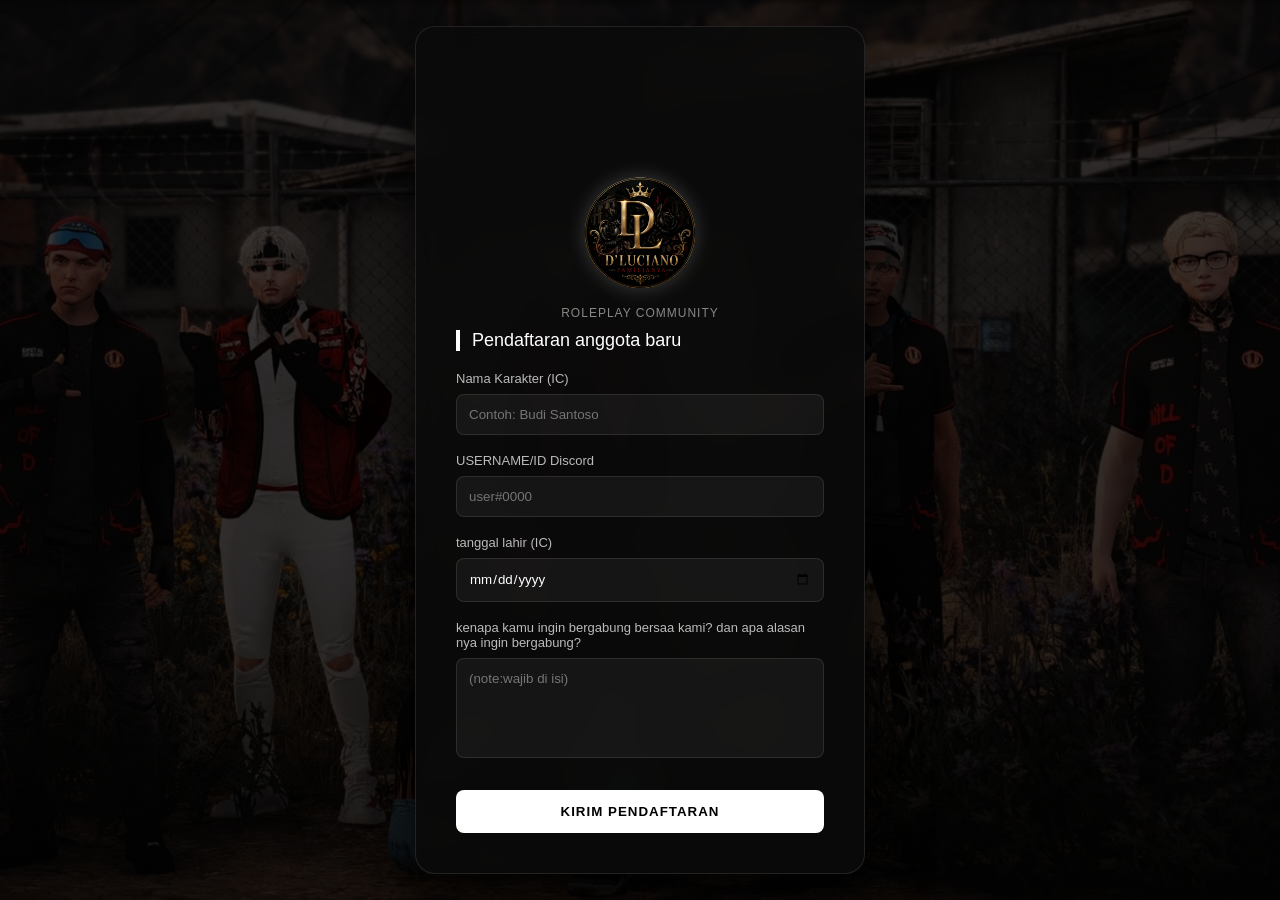
==== index.html @ 857606fa "Rename belajar.html to index.html" ====
<!DOCTYPE html>
<html lang="id">
<head>
    <meta charset="UTF-8">
    <meta name="viewport" content="width=device-width, initial-scale=1.0">
    <title>FiveM Whitelist - D'Serra Familia</title>
    <link rel="stylesheet" href="style.css">
</head>
<body>

    <div class="login-container">
        <div class="login-box">
            <div class="logo-area">
                <img src="ntah.png" alt="D'Serra Familia Logo" class="main-logo">
                <p>Roleplay Community</p>
            </div>
            
            <h2>Pendaftaran anggota baru</h2>
            
            
               <form id="whitelistForm">
    <div class="input-group">
        <label>Nama Karakter (IC)</label>
        <input type="text" id="namaIC" placeholder="Contoh: Budi Santoso" required>
    </div>

    <div class="input-group">
        <label>USERNAME/ID Discord</label>
        <input type="text" id="idDiscord" placeholder="user#0000" required>
    </div>

    <div class="input-group">
        <label>tanggal lahir (IC)</label>
        <input type="date" id="umurOOC" placeholder="ISI SESUAI IC KALIAN" required>
    </div>

    <div class="input-group">
        <label>kenapa kamu ingin bergabung bersaa kami? dan apa alasan nya ingin bergabung?</label>
        <textarea id="ceritaIC" placeholder="(note:wajib di isi)"></textarea>
    </div>

     
    <button type="submit" class="btn-register">Kirim Pendaftaran</button>
</formx>

<script>
document.getElementById('whitelistForm').addEventListener('submit', function(e) {
    e.preventDefault(); 

    // 1. PASTIKAN LINK INI ASLI DARI DISCORD (Copy-Paste pelan-pelan)
    const webhookURL = "https://discord.com/api/webhooks/1497465421790449724/T3MTcY38hQxdaBVU0WyTDmfzKL4jIUrTYMlTLcLwL-QKvXX6n3lOD3ncbkE-6vwi1HoP"; 

    // 2. AMBIL DATA (Pastikan ID 'namaIC', 'idDiscord', dll ada di tag <input> kamu)
    const nama = document.getElementById('namaIC').value;
    const discord = document.getElementById('idDiscord').value;
    const umur = document.getElementById('umurOOC').value;
    const cerita = document.getElementById('ceritaIC').value;

    const pesan = {
        username: "𝔇 ' 𝔏𝔲𝔠𝔦𝔞𝔫𝔬 𝔉𝔞𝔪𝔦𝔩𝔦𝔞",
        embeds: [{
            title: "anggota keluarga baru",
            color: 16727614,
            fields: [
                { name: "Nama IC", value: nama, inline: true },
                { name: "ID Discord", value: discord, inline: true },
                { name: "Umur OOC", value: umur, inline: true },
                { name: "alasan masuk 𝔇 ' 𝔏𝔲𝔠𝔦𝔞𝔫𝔬 𝔉𝔞𝔪𝔦𝔩𝔦𝔞", value: cerita }
            ]
        }]
    };

    fetch(webhookURL, {
        method: 'POST',
        headers: { 'Content-Type': 'application/json' },
        body: JSON.stringify(pesan)
    })
    .then(res => {
        if(res.ok) {
            window.location.href = "sukses.html";
        } else {
            alert("Discord nolak! Cek link Webhook kamu.");
        }
    })
    .catch(err => {
        alert("Error: " + err + ". Coba pakai Live Server!");
    });
});
</script>

                
            </form>
            
        </div>
    </div>

</body>
</html>
---- style.css ----
* {
    margin: 0;
    padding: 0;
    box-sizing: border-box;
    font-family: 'Segoe UI', sans-serif;
}

body {
    /* Latar belakang kota GTA 5 Malam Hari agar Logo Putih terlihat jelas */
    background: linear-gradient(rgba(0, 0, 0, 0.75), rgba(0, 0, 0, 0.85)), 
                url(uhui.png); 
    
    background-color: #000;
    background-size: cover;
    background-position: center;
    background-repeat: no-repeat;
    background-attachment: fixed;
    
    height: 100vh;
    display: flex;
    justify-content: center;
    align-items: center;
}

.login-box {
    background: rgba(10, 10, 10, 0.9);
    backdrop-filter: blur(15px); /* Efek kaca lebih kuat */
    padding: 40px;
    border-radius: 20px;
    border: 1px solid rgba(255, 255, 255, 0.1);
    width: 450px;
    box-shadow: 0 30px 60px rgba(0, 0, 0, 0.8);
    color: white;
}

.logo-area {
    text-align: center;
    margin-bottom: 10px;
}

/* Mengatur ukuran logo D'Serra Familia */
.main-logo {
    width: 130px; 
    height: auto;
    margin-top: 100px; /* <--- TAMBAHKAN ATAU UBAH INI */
    filter: drop-shadow(0 0 10px rgba(255, 255, 255, 0.2));
}


.logo-area p {
    font-size: 12px;
    color: #888;
    text-transform: uppercase;
    letter-spacing: 1px;
    margin-top: 5px;
}

h2 {
    margin-bottom: 20px;
    font-weight: 500;
    border-left: 4px solid #ffffff; /* Border putih agar seragam dengan logo */
    padding-left: 12px;
    font-size: 18px;
    color: #fff;
}

.input-group {
    margin-bottom: 18px;
}

.input-group label {
    display: block;
    font-size: 13px;
    margin-bottom: 8px;
    color: #bbb;
}

.input-group input, .input-group textarea {
    width: 100%;
    padding: 12px;
    background: rgba(255, 255, 255, 0.05);
    border: 1px solid rgba(255, 255, 255, 0.1);
    border-radius: 8px;
    color: white;
    outline: none;
}

.input-group input:focus, .input-group textarea:focus {
    border-color: #ffffff;
}

textarea {
    height: 100px;
    resize: none;
}

.btn-register {
    width: 100%;
    padding: 14px;
    background: #ffffff; /* Tombol putih agar elegan dengan logo */
    color: #000; /* Tulisan hitam agar terbaca */
    border: none;
    border-radius: 8px;
    font-weight: bold;
    cursor: pointer;
    margin-top: 10px;
    transition: 0.3s;
    text-transform: uppercase;
    letter-spacing: 1px;
}

.btn-register:hover {
    background: #e0e0e0;
    box-shadow: 0 0 20px rgba(255, 255, 255, 0.4);
    transform: translateY(-2px);
}

/* Efek Animasi Centang */
.success-icon {
    background: rgba(40, 167, 69, 0.1);
    width: 120px;
    height: 120px;
    border-radius: 50%;
    display: flex;
    justify-content: center;
    align-items: center;
    margin: 0 auto;
    border: 2px solid #28a745;
    animation: popIn 0.5s cubic-bezier(0.26, 0.53, 0.74, 1.48);
}

@keyframes popIn {
    0% { transform: scale(0); opacity: 0; }
    100% { transform: scale(1); opacity: 1; }
}
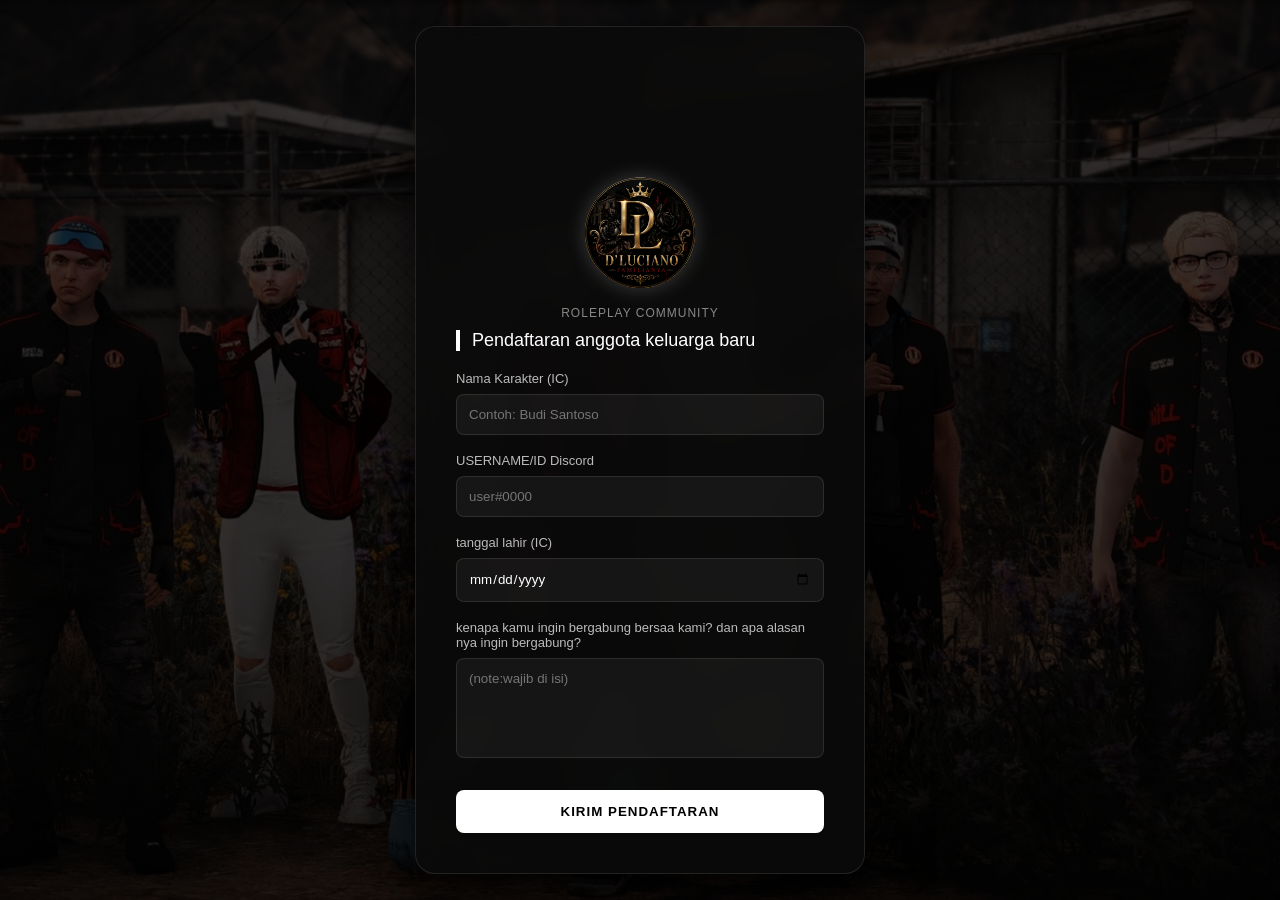
==== commit 0b4e3e35: "Update index.html" ====
--- a/index.html
+++ b/index.html
@@ -15,7 +15,7 @@
                 <p>Roleplay Community</p>
             </div>
             
-            <h2>Pendaftaran anggota baru</h2>
+            <h2>Pendaftaran anggota keluarga baru</h2>
             
             
                <form id="whitelistForm">
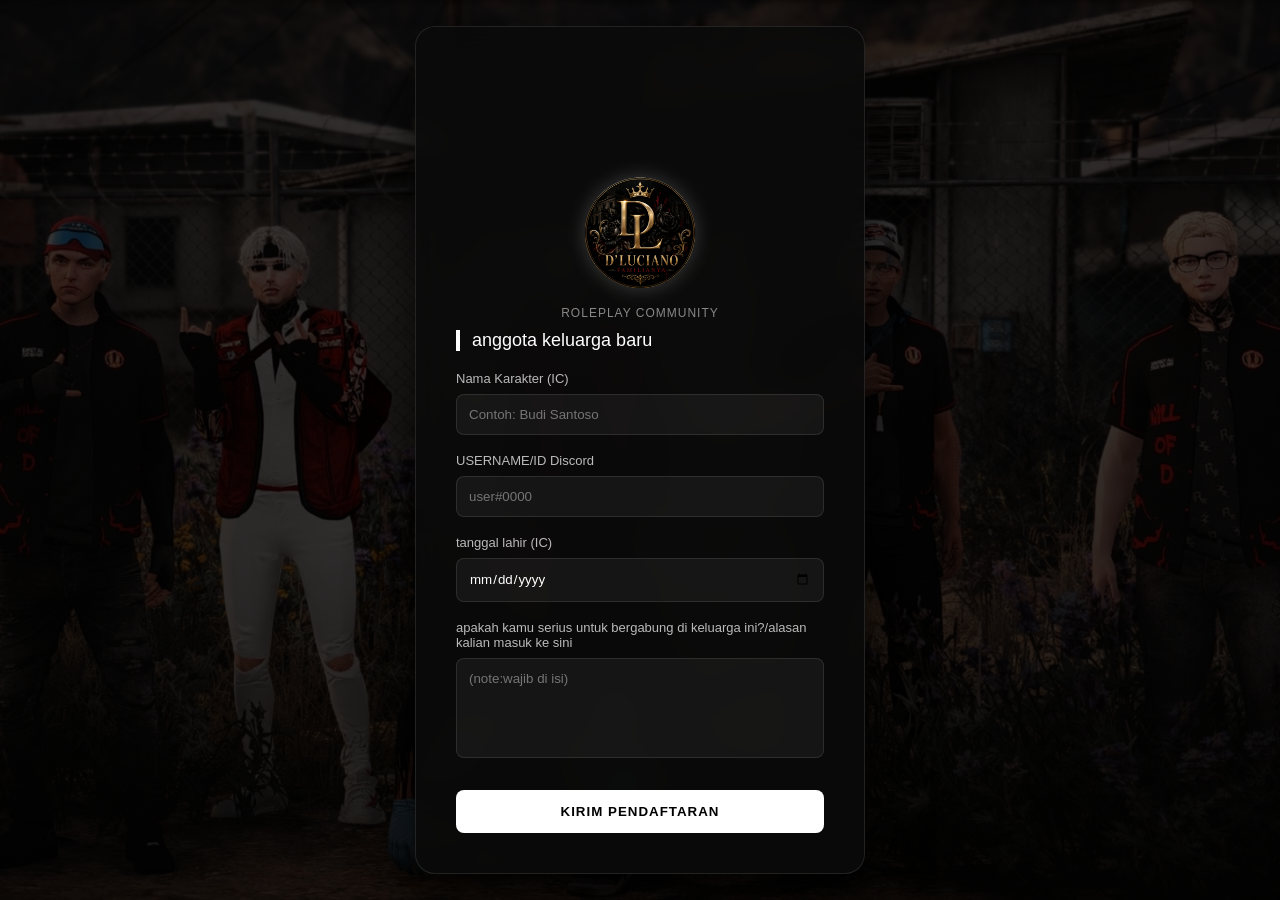
==== commit 1a3d4f80: "Update index.html" ====
--- a/index.html
+++ b/index.html
@@ -15,7 +15,7 @@
                 <p>Roleplay Community</p>
             </div>
             
-            <h2>Pendaftaran anggota keluarga baru</h2>
+            <h2> anggota keluarga baru</h2>
             
             
                <form id="whitelistForm">
@@ -35,7 +35,7 @@
     </div>
 
     <div class="input-group">
-        <label>kenapa kamu ingin bergabung bersaa kami? dan apa alasan nya ingin bergabung?</label>
+        <label>apakah kamu serius untuk bergabung di keluarga ini?/alasan kalian masuk ke sini</label>
         <textarea id="ceritaIC" placeholder="(note:wajib di isi)"></textarea>
     </div>
 
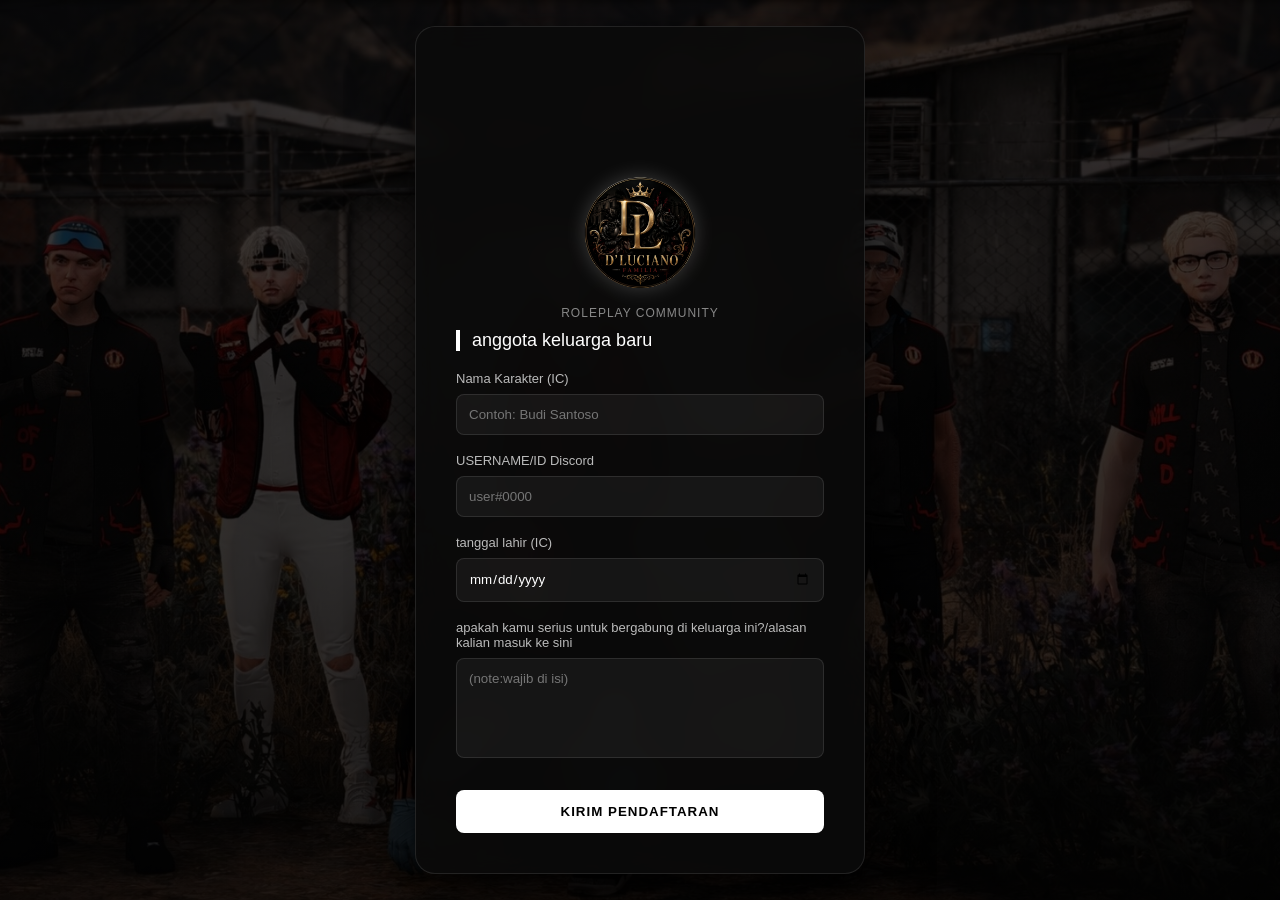
==== commit 5ff586bb: "Update index.html" ====
--- a/index.html
+++ b/index.html
@@ -11,7 +11,7 @@
     <div class="login-container">
         <div class="login-box">
             <div class="logo-area">
-                <img src="ntah.png" alt="D'Serra Familia Logo" class="main-logo">
+                <img src="hhhh.png" alt="D'Serra Familia Logo" class="main-logo">
                 <p>Roleplay Community</p>
             </div>
             
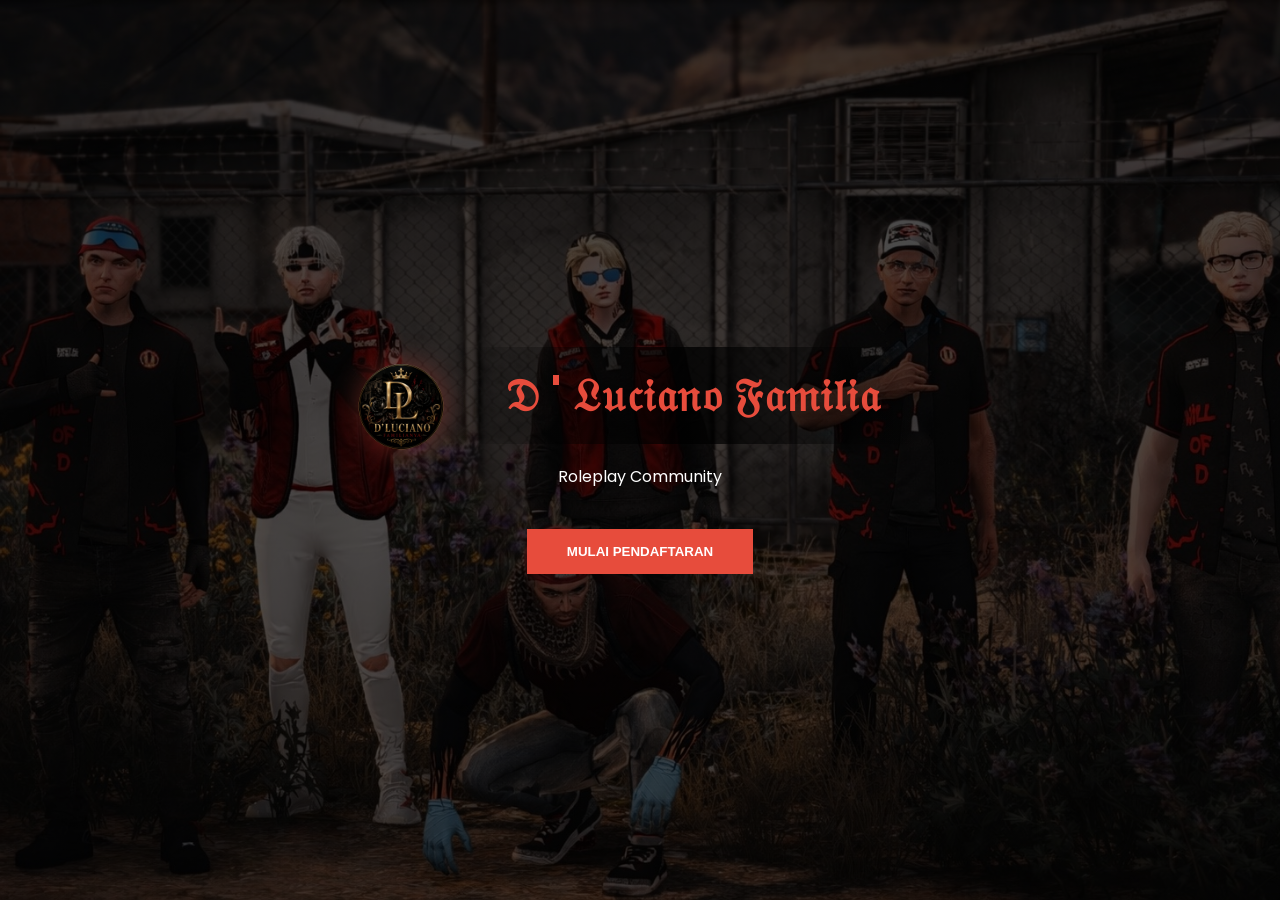
==== commit a32dce1b: "Update index.html" ====
--- a/index.html
+++ b/index.html
@@ -4,95 +4,220 @@
     <meta charset="UTF-8">
     <meta name="viewport" content="width=device-width, initial-scale=1.0">
     <title>FiveM Whitelist - D'Serra Familia</title>
-    <link rel="stylesheet" href="style.css">
+    <link href="https://fonts.googleapis.com/css2?family=Poppins:wght@300;400;600&display=swap" rel="stylesheet">
+    <style>
+        /* Reset & Font */
+        * { margin: 0; padding: 0; box-sizing: border-box; }
+
+        body {
+            font-family: 'Poppins', sans-serif;
+            background: linear-gradient(rgba(0, 0, 0, 0.7), rgba(0, 0, 0, 0.7)), url('uhui.png');
+            background-attachment: fixed;
+            background-size: cover;
+            color: white;
+            min-height: 100vh; 
+            display: flex;
+            justify-content: center;
+            align-items: center;
+            overflow-y: auto;
+            padding: 40px 0;
+        }
+
+        /* --- LANDING VIEW --- */
+        #landing-view { display: flex; flex-direction: column; align-items: center; }
+        .logo-area { text-align: center; margin-bottom: 20px; }
+        .main-logo { width: 100px; filter: drop-shadow(0 0 15px rgba(231, 76, 60, 0.4)); margin-bottom: -45px; }
+        h1 { font-size: 2.8rem; letter-spacing: 1px; color: #e74c3c; text-transform: uppercase; background: linear-gradient(90deg, transparent, rgba(0, 0, 0, 0.8), transparent); padding: 15px 50px; display: inline-block; margin: 20px 0; }
+        .btn-masuk-awal { width: fit-content; padding: 15px 40px; margin-top: 20px; background-color: #e74c3c; color: white; border: none; cursor: pointer; font-weight: 600; transition: 0.3s; }
+        .btn-masuk-awal:hover { background-color: #c0392b; transform: scale(1.05); }
+
+        /* --- REGISTRATION VIEW --- */
+        #registration-view { display: none; width: 100%; max-width: 480px; padding: 0 20px; }
+        .login-box { background: rgba(255, 255, 255, 0.03); backdrop-filter: blur(15px); border: 1px solid rgba(255, 255, 255, 0.1); padding: 30px 40px; border-radius: 15px; width: 100%; box-shadow: 0 20px 40px rgba(0,0,0,0.6); animation: slideUp 0.5s ease-out; }
+        .mini-logo { width: 60px; margin-bottom: -5px; }
+        h2 { font-size: 1.4rem; margin-bottom: 20px; text-align: center; border-bottom: 2px solid #e74c3c; padding-bottom: 10px; width: 100%; }
+
+        /* --- FORM STYLING --- */
+        .input-group { margin-bottom: 15px; }
+        .input-group label { display: block; font-size: 0.8rem; color: #aaa; margin-bottom: 6px; text-transform: uppercase; }
+        
+        .input-group input, .input-group textarea, .radio-container { 
+            width: 100%; 
+            padding: 12px; 
+            background: rgba(0, 0, 0, 0.4); /* Latar hitam transparan */
+            border: 1px solid #333; 
+            border-radius: 6px; 
+            color: #fff; 
+            outline: none; 
+            transition: 0.3s; 
+        }
+
+        .input-group input:focus, .input-group textarea:focus { border-color: #e74c3c; }
+        
+        /* Gaya khusus untuk pembungkus Pilihan Ganda */
+        .radio-container {
+            display: flex;
+            gap: 20px;
+            margin-top: 5px;
+        }
+
+        .radio-container label {
+            display: flex;
+            align-items: center;
+            gap: 8px;
+            font-size: 0.9rem;
+            color: #fff;
+            cursor: pointer;
+            margin-bottom: 0;
+            text-transform: none; /* Agar tidak otomatis kapital semua */
+        }
+
+        .radio-container input[type="radio"] {
+            width: auto;
+            cursor: pointer;
+        }
+
+        textarea { height: 80px; resize: none; }
+        .btn-register { width: 100%; padding: 14px; background-color: #e74c3c; border: none; border-radius: 6px; color: white; font-weight: bold; cursor: pointer; text-transform: uppercase; transition: 0.3s; margin-top: 10px; }
+        .btn-register:hover { background-color: #c0392b; }
+        .cancel-text { text-align: center; margin-top: 15px; color: #666; font-size: 0.85rem; cursor: pointer; }
+        .cancel-text:hover { color: #fff; }
+
+        @keyframes slideUp { from { transform: translateY(20px); opacity: 0; } to { transform: translateY(0); opacity: 1; } }
+    </style>
 </head>
 <body>
 
-    <div class="login-container">
+    <div id="landing-view">
+        <div class="logo-area">
+            <img src="ntah.png" alt="Logo" class="main-logo">
+            <h1>𝔇 ' 𝔏𝔲𝔠𝔦𝔞𝔫𝔬 𝔉𝔞𝔪𝔦𝔩𝔦𝔞</h1>
+            <p>Roleplay Community</p>
+        </div>
+        <button class="btn-masuk-awal" onclick="bukaForm()">MULAI PENDAFTARAN</button>
+    </div>
+
+    <div id="registration-view">
         <div class="login-box">
             <div class="logo-area">
-                <img src="hhhh.png" alt="D'Serra Familia Logo" class="main-logo">
-                <p>Roleplay Community</p>
+                <img src="ntah.png" alt="Logo" class="mini-logo">
+                <p>𝔇 ' 𝔏𝔲𝔠𝔦𝔞𝔫𝔬 𝔉𝔞𝔪𝔦𝔩𝔦𝔞</p>
             </div>
-            
-            <h2> anggota keluarga baru</h2>
-            
-            
-               <form id="whitelistForm">
-    <div class="input-group">
-        <label>Nama Karakter (IC)</label>
-        <input type="text" id="namaIC" placeholder="Contoh: Budi Santoso" required>
+            <h2>Pendaftaran Anggota Baru</h2>
+            <form id="whitelistForm">
+                <div class="input-group">
+                    <label>Nama Karakter (IC)</label>
+                    <input type="text" id="namaIC" placeholder="Contoh: Budi Santoso" required>
+                </div>
+                <div class="input-group">
+                    <label>USERNAME/ID Discord</label>
+                    <input type="text" id="idDiscord" placeholder="user#0000" required>
+                </div>
+                
+                <div class="input-group">
+                    <label>Apakah kamu serius jadi bagian DLF?</label>
+                    <div class="radio-container">
+                        <label><input type="radio" name="pengalaman" value="ya" required> Sudah</label>
+                        <label><input type="radio" name="pengalaman" value="tidak"> Belum</label>
+                    </div>
+                </div>
+
+                <div class="input-group">
+                    <label>Apakah kamu siap dengan rules yang ada di DLF?</label>
+                    <div class="radio-container">
+                        <label><input type="radio" name="pahamRules" value="siap" required> Paham</label>
+                        <label><input type="radio" name="pahamRules" value="Tidak"> Tidak</label>
+                    </div>
+                </div>
+
+                <div class="input-group">
+                    <label>Tanggal Lahir (IC)</label>
+                    <input type="date" id="umurOOC" required>
+                </div>
+                <div class="input-group">
+                    <label>Alasan ingin bergabung?</label>
+                    <textarea id="ceritaIC" placeholder="(Wajib diisi)" required></textarea>
+                </div>
+                <button type="submit" class="btn-register">Kirim Pendaftaran</button>
+                <p class="cancel-text" onclick="kembaliKeHome()">Batal & Kembali</p>
+                <div class="input-group">
+
+                    <div class="input-group">
+    <label>USERNAME/ID Discord</label>
+    <input type="text" id="idDiscord" placeholder="Contoh: budisantoso atau 122358..." required>
+    <small style="color: #e74c3c; font-size: 0.7rem;">*Pastikan sudah join server Discord kami!</small>
+</div>
+                    
+            </form>
+        </div>
     </div>
 
-    <div class="input-group">
-        <label>USERNAME/ID Discord</label>
-        <input type="text" id="idDiscord" placeholder="user#0000" required>
-    </div>
-
-    <div class="input-group">
-        <label>tanggal lahir (IC)</label>
-        <input type="date" id="umurOOC" placeholder="ISI SESUAI IC KALIAN" required>
-    </div>
-
-    <div class="input-group">
-        <label>apakah kamu serius untuk bergabung di keluarga ini?/alasan kalian masuk ke sini</label>
-        <textarea id="ceritaIC" placeholder="(note:wajib di isi)"></textarea>
-    </div>
-
-     
-    <button type="submit" class="btn-register">Kirim Pendaftaran</button>
-</formx>
-
-<script>
-document.getElementById('whitelistForm').addEventListener('submit', function(e) {
-    e.preventDefault(); 
-
-    // 1. PASTIKAN LINK INI ASLI DARI DISCORD (Copy-Paste pelan-pelan)
-    const webhookURL = "https://discord.com/api/webhooks/1497465421790449724/T3MTcY38hQxdaBVU0WyTDmfzKL4jIUrTYMlTLcLwL-QKvXX6n3lOD3ncbkE-6vwi1HoP"; 
-
-    // 2. AMBIL DATA (Pastikan ID 'namaIC', 'idDiscord', dll ada di tag <input> kamu)
-    const nama = document.getElementById('namaIC').value;
-    const discord = document.getElementById('idDiscord').value;
-    const umur = document.getElementById('umurOOC').value;
-    const cerita = document.getElementById('ceritaIC').value;
+    <script>
+       document.getElementById('whitelistForm').addEventListener('submit', async function(e) { // Tambahkan 'async' di sini
+    e.preventDefault();
+    
+    const webhookURL = "https://discord.com/api/webhooks/1497465421790449724/T3MTcY38hQxdaBVU0WyTDmfzKL4jIUrTYMlTLcLwL-QKvXX6n3lOD3ncbkE-6vwi1HoP";
+    const botLokalURL = "http://localhost:3000/give-role"; // URL Bot yang kamu jalankan di CMD
+
+    const discordID = document.getElementById('idDiscord').value; // Ambil ID Discord dari input
+    const expVal = document.querySelector('input[name="pengalaman"]:checked').value;
+    const rulesVal = document.querySelector('input[name="pahamRules"]:checked').value;
 
     const pesan = {
-        username: "𝔇 ' 𝔏𝔲𝔠𝔦𝔞𝔫𝔬 𝔉𝔞𝔪𝔦𝔩𝔦𝔞",
+        username: "System Rekrutmen 𝔇'𝔏",
         embeds: [{
-            title: "anggota keluarga baru",
+            title: "Pendaftaran Anggota Baru",
             color: 16727614,
             fields: [
-                { name: "Nama IC", value: nama, inline: true },
-                { name: "ID Discord", value: discord, inline: true },
-                { name: "Umur OOC", value: umur, inline: true },
-                { name: "alasan masuk 𝔇 ' 𝔏𝔲𝔠𝔦𝔞𝔫𝔬 𝔉𝔞𝔪𝔦𝔩𝔦𝔞", value: cerita }
+                { name: "Nama IC", value: document.getElementById('namaIC').value, inline: true },
+                { name: "Discord", value: discordID, inline: true },
+                { name: "Tgl Lahir", value: document.getElementById('umurOOC').value, inline: true },
+                { name: "Pengalaman", value: expVal, inline: true },
+                { name: "Paham Rules", value: rulesVal, inline: true },
+                { name: "Alasan", value: document.getElementById('ceritaIC').value }
             ]
         }]
     };
 
-    fetch(webhookURL, {
-        method: 'POST',
-        headers: { 'Content-Type': 'application/json' },
-        body: JSON.stringify(pesan)
-    })
-    .then(res => {
-        if(res.ok) {
+    try {
+        // 1. Kirim ke Webhook Discord (Untuk Log Laporan)
+        const resWebhook = await fetch(webhookURL, {
+            method: 'POST',
+            headers: { 'Content-Type': 'application/json' },
+            body: JSON.stringify(pesan)
+        });
+
+        // 2. Kirim ke Bot Lokal (Untuk Kasih Role Otomatis)
+        const resBot = await fetch(botLokalURL, {
+            method: 'POST',
+            headers: { 'Content-Type': 'application/json' },
+            body: JSON.stringify({ userId: discordID })
+        });
+
+        if (resWebhook.ok) {
+            // Jika berhasil, pindah ke halaman sukses
             window.location.href = "sukses.html";
         } else {
-            alert("Discord nolak! Cek link Webhook kamu.");
-        }
-    })
-    .catch(err => {
-        alert("Error: " + err + ". Coba pakai Live Server!");
-    });
+            alert("Pendaftaran terkirim, tapi gagal memberikan role otomatis.");
+        }
+
+    } catch (err) {
+        console.error("Error:", err);
+        alert("Terjadi kesalahan. Pastikan Bot di PC kamu sudah menyala!");
+    }
 });
-</script>
-
-                
-            </form>
-            
-        </div>
-    </div>
-
+
+// Fungsi untuk memunculkan Form Pendaftaran
+function bukaForm() {
+    document.getElementById('landing-view').style.display = 'none';
+    document.getElementById('registration-view').style.display = 'block';
+}
+
+// Fungsi untuk kembali ke halaman depan
+function kembaliKeHome() {
+    document.getElementById('registration-view').style.display = 'none';
+    document.getElementById('landing-view').style.display = 'flex';
+}
+    </script>
 </body>
 </html>
